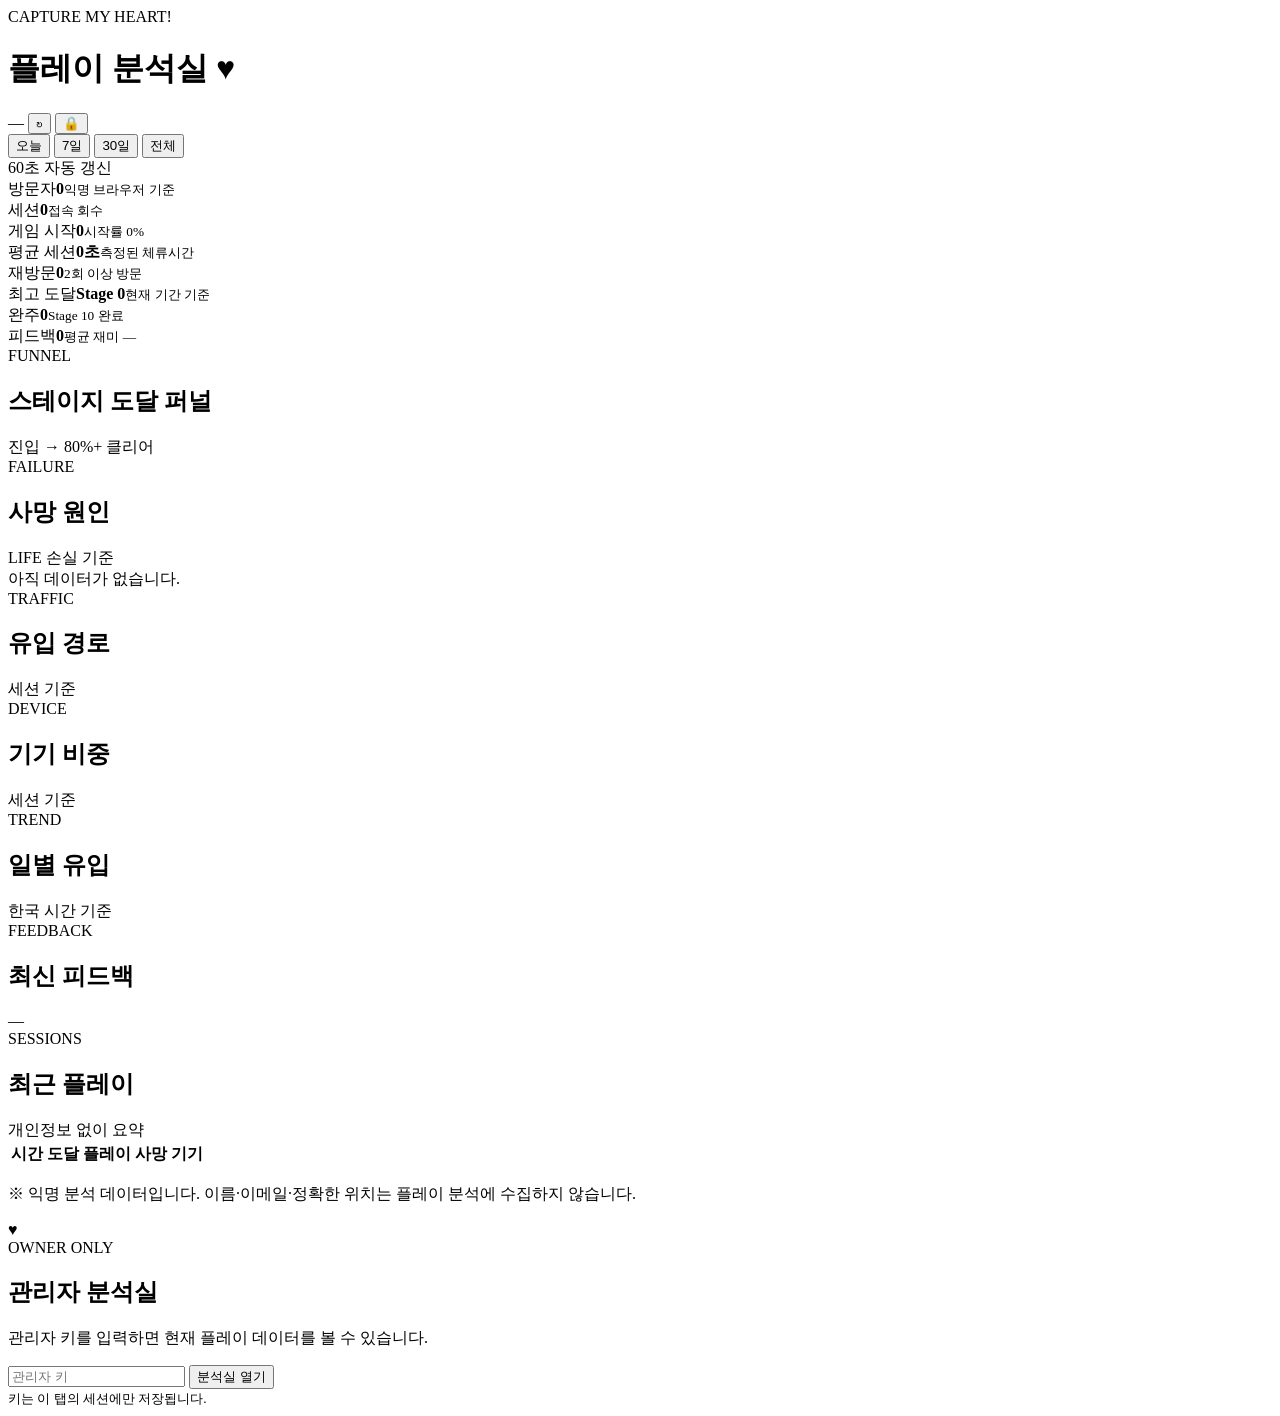
==== overrides/admin/index.html @ b8223e14 "Add owner analytics dashboard" ====
<!doctype html>
<html lang="ko">
<head>
  <meta charset="utf-8">
  <meta name="viewport" content="width=device-width,initial-scale=1,viewport-fit=cover">
  <meta name="theme-color" content="#0b0710">
  <title>CMH Admin — 플레이 분석</title>
  <link rel="stylesheet" href="./admin.css">
</head>
<body>
  <div class="bg-glow glow-a"></div><div class="bg-glow glow-b"></div>
  <header class="topbar">
    <div>
      <div class="eyebrow">CAPTURE MY HEART!</div>
      <h1>플레이 분석실 <span>♥</span></h1>
    </div>
    <div class="top-actions">
      <span id="lastUpdated" class="updated">—</span>
      <button id="refreshBtn" class="icon-btn" title="새로고침">↻</button>
      <button id="lockBtn" class="icon-btn" title="잠금">🔒</button>
    </div>
  </header>

  <main id="dashboard" class="wrap hidden">
    <section class="range-row">
      <div class="segmented" id="rangeTabs">
        <button data-range="today">오늘</button>
        <button data-range="7d" class="active">7일</button>
        <button data-range="30d">30일</button>
        <button data-range="all">전체</button>
      </div>
      <div class="live-dot"><i></i> 60초 자동 갱신</div>
    </section>

    <section class="metric-grid">
      <article class="metric"><span>방문자</span><strong id="mVisitors">0</strong><small>익명 브라우저 기준</small></article>
      <article class="metric"><span>세션</span><strong id="mSessions">0</strong><small>접속 회수</small></article>
      <article class="metric hot"><span>게임 시작</span><strong id="mStarts">0</strong><small id="mStartRate">시작률 0%</small></article>
      <article class="metric"><span>평균 세션</span><strong id="mAvgTime">0초</strong><small>측정된 체류시간</small></article>
      <article class="metric"><span>재방문</span><strong id="mReturning">0</strong><small>2회 이상 방문</small></article>
      <article class="metric"><span>최고 도달</span><strong id="mMaxStage">Stage 0</strong><small>현재 기간 기준</small></article>
      <article class="metric"><span>완주</span><strong id="mComplete">0</strong><small>Stage 10 완료</small></article>
      <article class="metric"><span>피드백</span><strong id="mFeedback">0</strong><small id="mFun">평균 재미 —</small></article>
    </section>

    <section class="grid two">
      <article class="panel">
        <div class="panel-head"><div><span class="kicker">FUNNEL</span><h2>스테이지 도달 퍼널</h2></div><span class="hint">진입 → 80%+ 클리어</span></div>
        <div id="funnel" class="funnel"></div>
      </article>
      <article class="panel">
        <div class="panel-head"><div><span class="kicker">FAILURE</span><h2>사망 원인</h2></div><span class="hint">LIFE 손실 기준</span></div>
        <div id="deaths" class="rank-list empty-state">아직 데이터가 없습니다.</div>
      </article>
    </section>

    <section class="grid two">
      <article class="panel">
        <div class="panel-head"><div><span class="kicker">TRAFFIC</span><h2>유입 경로</h2></div><span class="hint">세션 기준</span></div>
        <div id="sources" class="rank-list"></div>
      </article>
      <article class="panel">
        <div class="panel-head"><div><span class="kicker">DEVICE</span><h2>기기 비중</h2></div><span class="hint">세션 기준</span></div>
        <div id="devices" class="device-grid"></div>
      </article>
    </section>

    <section class="panel">
      <div class="panel-head"><div><span class="kicker">TREND</span><h2>일별 유입</h2></div><span class="hint">한국 시간 기준</span></div>
      <div id="daily" class="daily-chart"></div>
    </section>

    <section class="grid two">
      <article class="panel">
        <div class="panel-head"><div><span class="kicker">FEEDBACK</span><h2>최신 피드백</h2></div><span class="hint" id="feedbackSummary">—</span></div>
        <div id="feedbackList" class="feedback-list"></div>
      </article>
      <article class="panel">
        <div class="panel-head"><div><span class="kicker">SESSIONS</span><h2>최근 플레이</h2></div><span class="hint">개인정보 없이 요약</span></div>
        <div class="table-wrap"><table><thead><tr><th>시간</th><th>도달</th><th>플레이</th><th>사망</th><th>기기</th></tr></thead><tbody id="sessionRows"></tbody></table></div>
      </article>
    </section>

    <p class="footnote">※ 익명 분석 데이터입니다. 이름·이메일·정확한 위치는 플레이 분석에 수집하지 않습니다.</p>
  </main>

  <div id="loginGate" class="gate">
    <div class="login-card">
      <div class="logo-heart">♥</div>
      <div class="eyebrow">OWNER ONLY</div>
      <h2>관리자 분석실</h2>
      <p>관리자 키를 입력하면 현재 플레이 데이터를 볼 수 있습니다.</p>
      <form id="loginForm">
        <input id="adminKey" type="password" autocomplete="current-password" placeholder="관리자 키" required>
        <button type="submit">분석실 열기</button>
      </form>
      <div id="loginError" class="login-error"></div>
      <small>키는 이 탭의 세션에만 저장됩니다.</small>
    </div>
  </div>

  <div id="toast" class="toast"></div>
  <script src="./admin.js"></script>
</body>
</html>
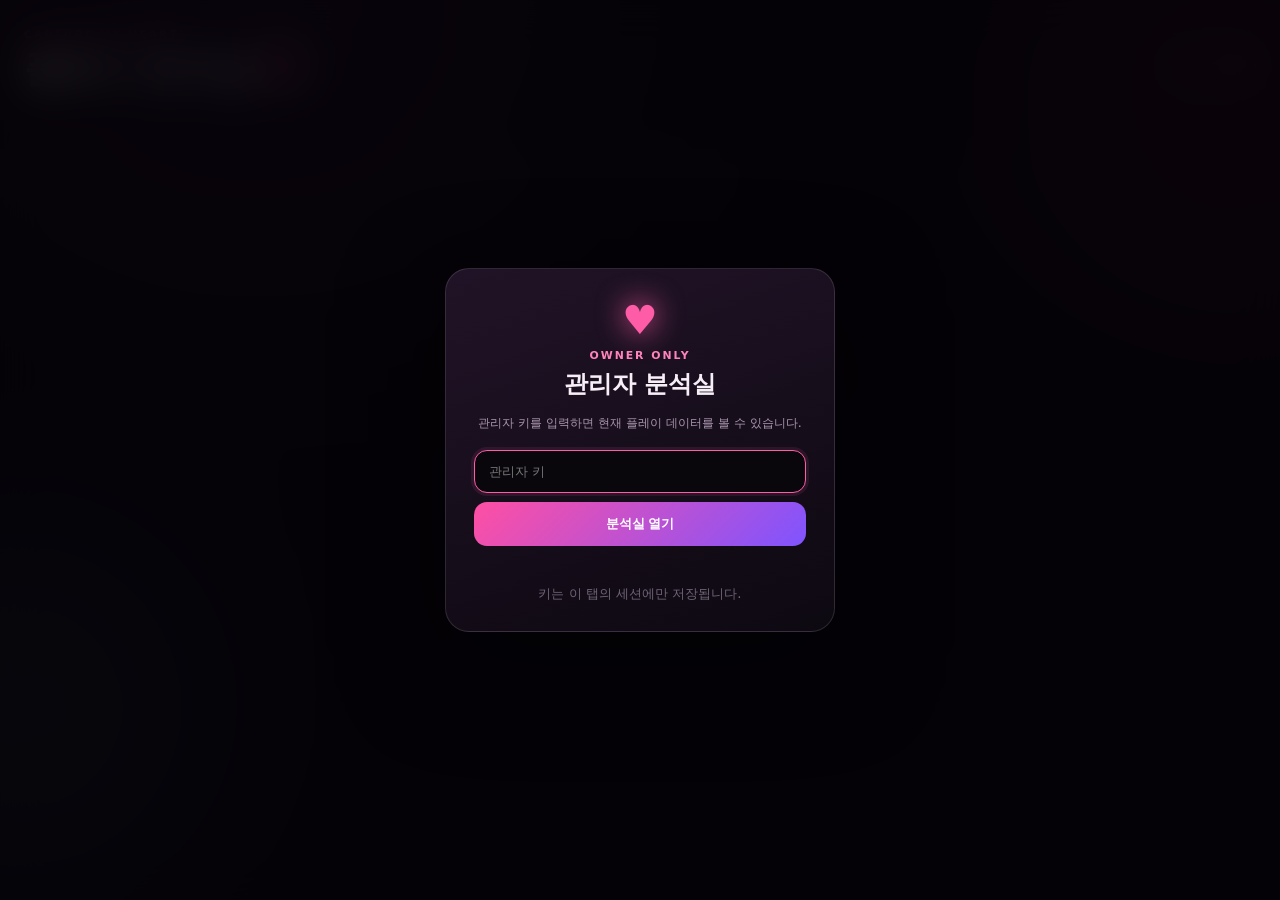
==== commit f867ad68: "Add developer-test exclusion control" ====
--- a/overrides/admin/index.html
+++ b/overrides/admin/index.html
@@ -30,6 +30,18 @@
         <button data-range="all">전체</button>
       </div>
       <div class="live-dot"><i></i> 60초 자동 갱신</div>
+    </section>
+
+    <section class="dev-filter-card">
+      <div>
+        <span class="kicker">DEV FILTER</span>
+        <h2>내 브라우저 테스트 제외</h2>
+        <p>이 브라우저에서 하는 플레이는 방문자·퍼널·사망 통계에서 빼고, 기존 이 브라우저 기록도 함께 숨깁니다.</p>
+      </div>
+      <div class="dev-filter-actions">
+        <span id="excludedCount" class="excluded-count">제외 0명</span>
+        <button id="devExcludeBtn" class="toggle-btn" type="button">상태 확인 중…</button>
+      </div>
     </section>
 
     <section class="metric-grid">
--- a/overrides/admin/admin.css
+++ b/overrides/admin/admin.css
@@ -0,0 +1,17 @@
+:root{--bg:#09060d;--panel:rgba(24,14,29,.82);--line:rgba(255,255,255,.09);--text:#f7eff8;--muted:#a995ad;--pink:#ff5ca8;--cyan:#63e9ff;--violet:#8b5cff;--good:#66f0ae}
+*{box-sizing:border-box}html,body{margin:0;min-height:100%;background:radial-gradient(circle at 20% -10%,#291232 0,#0b0710 35%,#060408 100%);color:var(--text);font-family:Inter,ui-sans-serif,system-ui,-apple-system,BlinkMacSystemFont,"Segoe UI",sans-serif}
+body{padding-bottom:42px}.bg-glow{position:fixed;border-radius:999px;filter:blur(90px);opacity:.16;pointer-events:none}.glow-a{width:420px;height:420px;background:#ff3e98;right:-170px;top:-110px}.glow-b{width:380px;height:380px;background:#4ddcff;left:-170px;bottom:0}
+.topbar{max-width:1280px;margin:auto;padding:28px 24px 12px;display:flex;align-items:center;justify-content:space-between;gap:20px}.eyebrow{font-size:.68rem;font-weight:900;letter-spacing:.18em;color:#ff84bd}.topbar h1{font-size:clamp(1.55rem,3vw,2.35rem);margin:4px 0 0;letter-spacing:-.04em}.topbar h1 span{color:var(--pink);text-shadow:0 0 20px #ff5ca8}.top-actions{display:flex;align-items:center;gap:8px}.updated{color:var(--muted);font-size:.75rem}.icon-btn{border:1px solid var(--line);background:#160f1b;color:white;border-radius:12px;width:40px;height:40px;cursor:pointer}
+.wrap{max-width:1280px;margin:auto;padding:12px 24px}.hidden{display:none!important}.range-row{display:flex;justify-content:space-between;align-items:center;margin:10px 0 16px;gap:12px}.segmented{display:flex;border:1px solid var(--line);padding:4px;border-radius:14px;background:#100a14}.segmented button{border:0;background:transparent;color:var(--muted);padding:8px 13px;border-radius:10px;font-weight:800;cursor:pointer}.segmented button.active{background:linear-gradient(135deg,#61284c,#372056);color:white;box-shadow:0 0 18px rgba(255,92,168,.18)}.live-dot{font-size:.72rem;color:var(--muted)}.live-dot i{display:inline-block;width:7px;height:7px;border-radius:50%;background:var(--good);box-shadow:0 0 10px var(--good);margin-right:5px}
+.metric-grid{display:grid;grid-template-columns:repeat(4,1fr);gap:12px}.metric{position:relative;overflow:hidden;border:1px solid var(--line);border-radius:18px;background:linear-gradient(145deg,rgba(31,18,37,.96),rgba(15,9,19,.94));padding:17px;min-height:120px}.metric:after{content:"";position:absolute;width:90px;height:90px;border-radius:50%;background:#8b5cff;filter:blur(50px);opacity:.08;right:-30px;bottom:-30px}.metric.hot:after{background:#ff5ca8;opacity:.2}.metric span{font-size:.76rem;color:var(--muted);font-weight:800}.metric strong{display:block;font-size:clamp(1.5rem,3vw,2.2rem);margin:9px 0 5px;letter-spacing:-.05em}.metric small{font-size:.7rem;color:#8c7d92}
+.grid{display:grid;gap:14px;margin-top:14px}.grid.two{grid-template-columns:1.25fr .75fr}.panel{border:1px solid var(--line);background:var(--panel);backdrop-filter:blur(16px);border-radius:20px;padding:18px;margin-top:14px;box-shadow:0 18px 50px rgba(0,0,0,.18)}.grid .panel{margin-top:0}.panel-head{display:flex;align-items:flex-start;justify-content:space-between;gap:10px;margin-bottom:16px}.panel h2{font-size:1rem;margin:2px 0 0}.kicker{font-size:.6rem;font-weight:950;letter-spacing:.18em;color:var(--cyan)}.hint{font-size:.68rem;color:var(--muted)}
+.funnel{display:grid;gap:8px}.funnel-row{display:grid;grid-template-columns:74px 1fr 90px;gap:10px;align-items:center}.funnel-stage{font-size:.72rem;font-weight:900;color:#d9c8df}.bar-track{height:22px;border-radius:8px;background:#110b16;overflow:hidden;border:1px solid rgba(255,255,255,.05);position:relative}.bar-enter,.bar-clear{position:absolute;left:0;top:0;height:100%;border-radius:7px}.bar-enter{background:linear-gradient(90deg,rgba(99,233,255,.28),rgba(139,92,255,.5))}.bar-clear{background:linear-gradient(90deg,#ff5ca8,#8b5cff);height:7px;top:auto;bottom:0}.funnel-numbers{text-align:right;font-size:.7rem;color:var(--muted)}.funnel-numbers b{color:white}
+.rank-list{display:grid;gap:10px}.rank-item{display:grid;grid-template-columns:1fr auto;gap:8px}.rank-item .name{font-size:.78rem}.rank-item .value{font-size:.75rem;font-weight:900}.mini-track{grid-column:1/-1;height:6px;background:#130c18;border-radius:999px;overflow:hidden}.mini-track i{display:block;height:100%;border-radius:999px;background:linear-gradient(90deg,var(--pink),var(--violet))}
+.empty-state{min-height:120px;place-items:center;color:var(--muted);font-size:.78rem}
+.device-grid{display:grid;grid-template-columns:repeat(3,1fr);gap:9px}.device{border:1px solid var(--line);background:#120c16;border-radius:14px;padding:14px;text-align:center}.device b{display:block;font-size:1.35rem;margin-bottom:4px}.device span{font-size:.68rem;color:var(--muted)}
+.daily-chart{display:flex;align-items:flex-end;gap:8px;min-height:170px;overflow-x:auto;padding:10px 2px 2px}.day{min-width:50px;flex:1;display:flex;flex-direction:column;align-items:center;justify-content:flex-end;height:150px}.day-bars{height:112px;width:100%;display:flex;align-items:flex-end;justify-content:center;gap:3px}.day-bars i{display:block;width:10px;min-height:2px;border-radius:5px 5px 2px 2px;background:linear-gradient(#63e9ff,#4c62e9)}.day-bars i:nth-child(2){background:linear-gradient(#ff80bc,#8b5cff)}.day label{font-size:.58rem;color:var(--muted);margin-top:7px}.day small{font-size:.58rem;color:#cab9d0}
+.feedback-list{display:grid;gap:10px;max-height:420px;overflow:auto;padding-right:4px}.feedback{border:1px solid var(--line);background:#110b16;border-radius:14px;padding:12px}.feedback-top{display:flex;justify-content:space-between;gap:8px;font-size:.67rem;color:var(--muted)}.stars{color:#ff78b8;letter-spacing:.05em}.feedback p{font-size:.78rem;line-height:1.55;margin:8px 0 0;color:#eadfed}.tags{display:flex;gap:5px;flex-wrap:wrap;margin-top:7px}.tag{font-size:.58rem;padding:3px 7px;border-radius:999px;background:#24152d;color:#d7c3df}
+.table-wrap{overflow:auto}table{width:100%;border-collapse:collapse;min-width:520px}th,td{text-align:left;padding:10px 8px;border-bottom:1px solid var(--line);font-size:.68rem}th{color:var(--muted);font-weight:800}td{color:#e8ddea}.stage-pill{display:inline-block;padding:3px 7px;border-radius:999px;background:#291530;color:#ff8ac2;font-weight:900}.footnote{text-align:center;color:#766b7c;font-size:.65rem;margin:22px 0}
+.gate{position:fixed;inset:0;z-index:20;display:grid;place-items:center;background:rgba(5,3,7,.88);backdrop-filter:blur(20px);padding:20px}.login-card{width:min(390px,100%);border:1px solid rgba(255,255,255,.12);background:linear-gradient(160deg,#211327,#0d0911);border-radius:24px;padding:28px;box-shadow:0 30px 100px rgba(0,0,0,.55);text-align:center}.logo-heart{font-size:2.5rem;color:var(--pink);filter:drop-shadow(0 0 15px #ff5ca8);margin-bottom:6px}.login-card h2{margin:6px 0 8px}.login-card p{font-size:.78rem;color:var(--muted);line-height:1.55}.login-card form{display:grid;gap:9px;margin-top:18px}.login-card input{width:100%;border:1px solid var(--line);background:#09060c;color:white;border-radius:13px;padding:13px 14px;outline:none}.login-card input:focus{border-color:#ff5ca8;box-shadow:0 0 0 3px rgba(255,92,168,.1)}.login-card button{border:0;border-radius:13px;padding:13px;background:linear-gradient(135deg,#ff4fa3,#7f54ff);color:white;font-weight:950;cursor:pointer}.login-card small{display:block;margin-top:12px;color:#6f6375}.login-error{color:#ff8d9d;font-size:.72rem;min-height:18px;margin-top:9px}.toast{position:fixed;left:50%;bottom:22px;transform:translate(-50%,20px);opacity:0;background:#211226;color:white;border:1px solid var(--line);border-radius:12px;padding:10px 14px;font-size:.72rem;transition:.2s;pointer-events:none;z-index:30}.toast.show{transform:translate(-50%,0);opacity:1}
+@media(max-width:900px){.metric-grid{grid-template-columns:repeat(2,1fr)}.grid.two{grid-template-columns:1fr}.topbar{padding-top:20px}.updated{display:none}}
+@media(max-width:520px){.topbar,.wrap{padding-left:14px;padding-right:14px}.metric-grid{gap:8px}.metric{padding:14px;min-height:105px}.range-row{align-items:flex-start;flex-direction:column}.funnel-row{grid-template-columns:62px 1fr 66px}.device-grid{grid-template-columns:repeat(3,1fr)}.panel{padding:14px;border-radius:17px}.segmented{width:100%;display:grid;grid-template-columns:repeat(4,1fr)}.segmented button{padding:8px 5px}.top-actions{gap:5px}}
